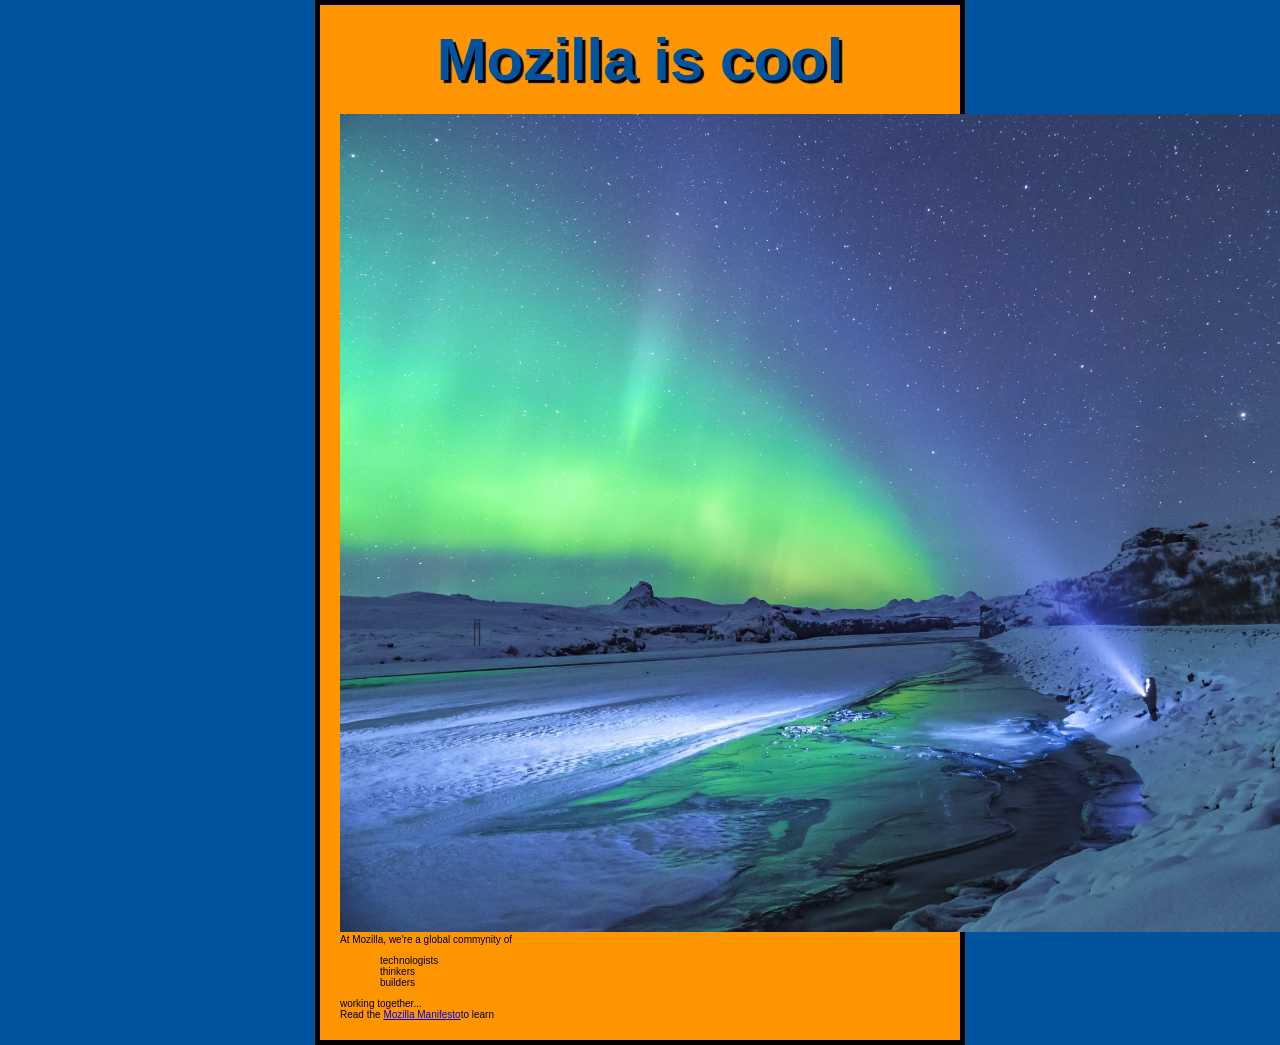
==== test-site/index.html @ 68a621f6 "first html" ====
<!DOCTYPE html>
<html>
	<head>
		<meta charset="uft-8" />
		<title>My test page</title>
		<link href="styles/style.css" rel="stylesheet" />
		<link href="https://fonts.font.im/css?family=Open+Sans" rel="stylesheet" type="text/css" />
	</head>
	<body>
		<h1>Mozilla is cool</h1>
		<img src="images/aurora.jpg" alt="My tset image" />

		<p>At Mozilla, we're a global commynity of</p>

		<ul>
			<li>technologists</li>
			<li>thinkers</li>
			<li>builders</li>
		</ul>

		<p>working together...</p>

		<p>
			Read the <a href="https://www.mozilla.org/zh-CN/about/manifesto/">Mozilla Manifesto</a>to
			learn
		</p>
	</body>
</html>
---- test-site/styles/style.css ----
html {
	font-size: 10px;
	font-family: "Noto Sans SC", sans-serif;
	background-color: #00539f;
}

body {
	width: 600px;
	margin: 0 auto;
	background-color: #ff9500;
	padding: 0 20px 20px 20px;
	border: 5px solid black;
}

h1 {
	font-size: 60px;
	text-align: center;
	margin: 0;
	padding: 20px 0;
	color: #00539f;
	text-shadow: 3px 3px 1px black;
}

p,
li {
	display: block;
	margin: 0 auto;
}
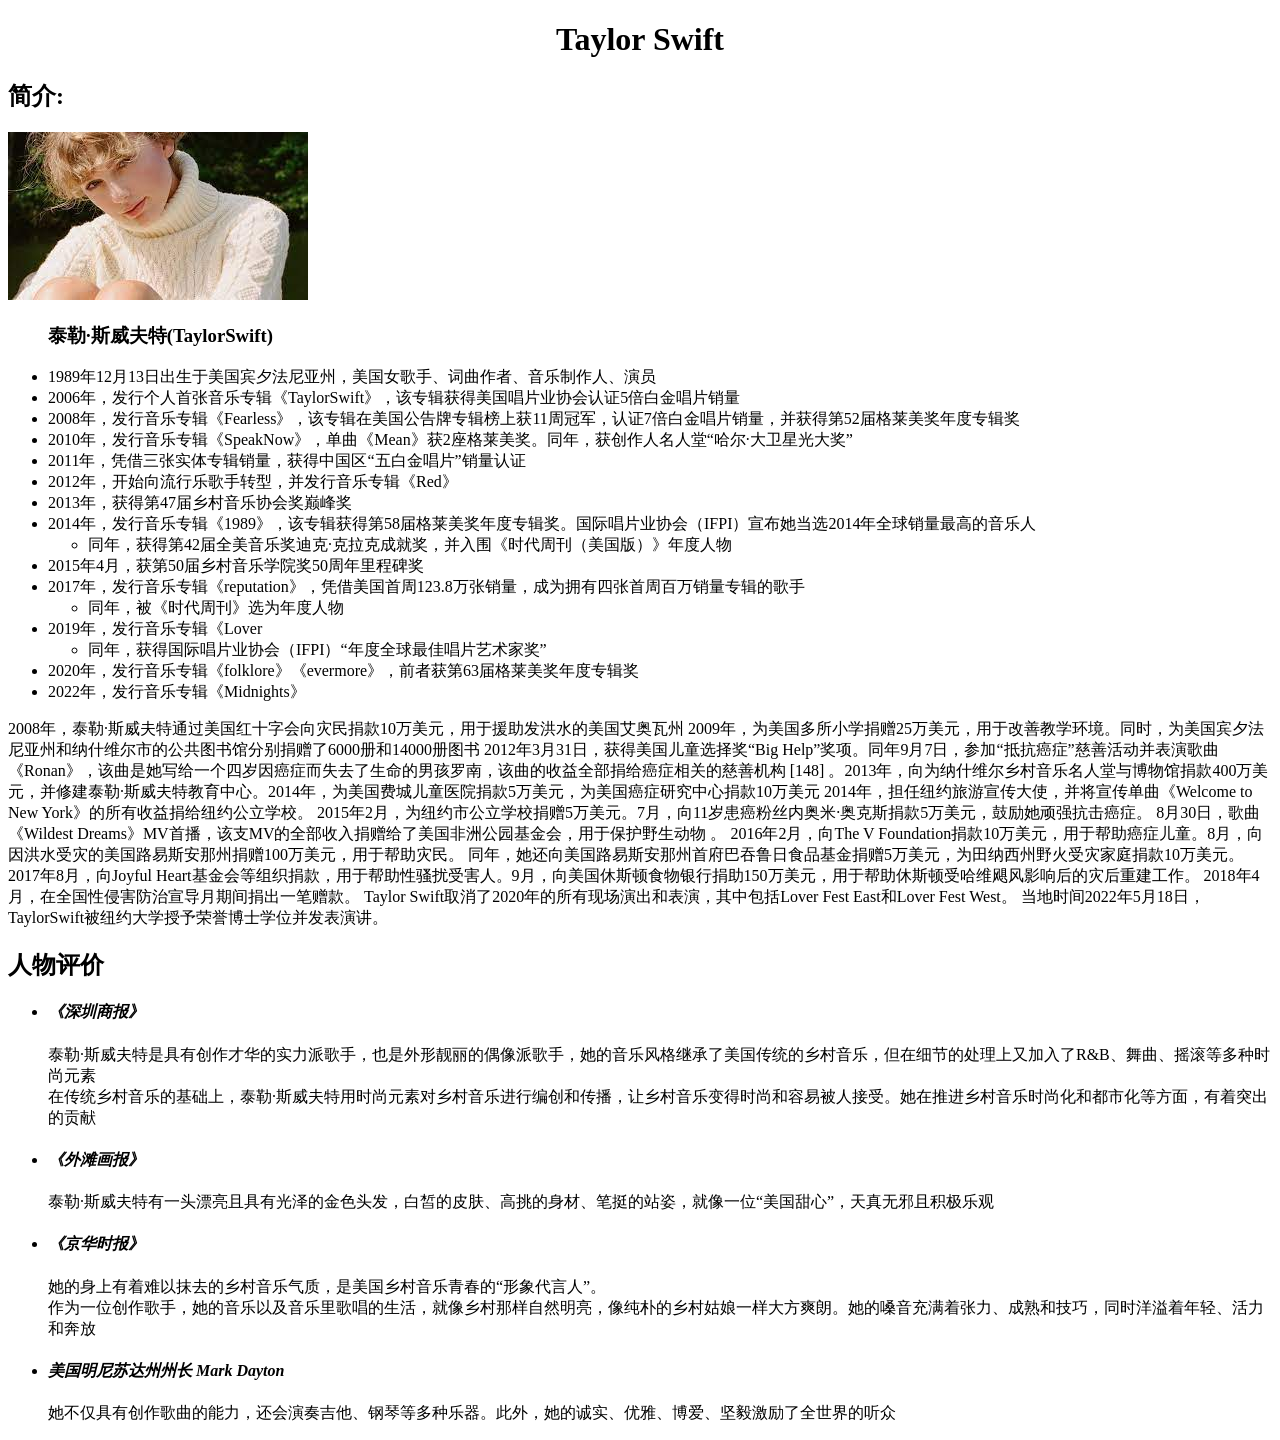
==== commit 925dcf7f: "talyor swift" ====
--- a/test-site/index.html
+++ b/test-site/index.html
@@ -1,28 +1,109 @@
 <!DOCTYPE html>
-<html>
-	<head>
-		<meta charset="uft-8" />
-		<title>My test page</title>
-		<link href="styles/style.css" rel="stylesheet" />
-		<link href="https://fonts.font.im/css?family=Open+Sans" rel="stylesheet" type="text/css" />
-	</head>
-	<body>
-		<h1>Mozilla is cool</h1>
-		<img src="images/aurora.jpg" alt="My tset image" />
+<html lang="en">
+  <head>
+    <meta charset="UTF-8" />
+    <meta http-equiv="X-UA-Compatible" content="IE=edge" />
+    <meta name="viewport" content="width=device-width, initial-scale=1.0" />
+    <title>Taylor Swift</title>
+  </head>
 
-		<p>At Mozilla, we're a global commynity of</p>
+  <body>
+    <h1 style="display: block; text-align: center">
+      <b>Taylor Swift</b>
+    </h1>
+    
+    <div id="First">
+    <h2><b>简介:</b></h2>
+        <img src="./images/index.jpg" alt="霉霉">
+        <p>
+        <ul>
+                <h3>泰勒·斯威夫特(TaylorSwift)</h3>
+            <li>1989年12月13日出生于美国宾夕法尼亚州，美国女歌手、词曲作者、音乐制作人、演员</li>
+            <li>2006年，发行个人首张音乐专辑《TaylorSwift》，该专辑获得美国唱片业协会认证5倍白金唱片销量</li>
+            <li>2008年，发行音乐专辑《Fearless》，该专辑在美国公告牌专辑榜上获11周冠军，认证7倍白金唱片销量，并获得第52届格莱美奖年度专辑奖</li>
+            <li>2010年，发行音乐专辑《SpeakNow》，单曲《Mean》获2座格莱美奖。同年，获创作人名人堂“哈尔·大卫星光大奖”</li>
+            <li>2011年，凭借三张实体专辑销量，获得中国区“五白金唱片”销量认证</li> 
+            <li>2012年，开始向流行乐歌手转型，并发行音乐专辑《Red》</li>
+            <li>2013年，获得第47届乡村音乐协会奖巅峰奖</li>
+            <li>2014年，发行音乐专辑《1989》，该专辑获得第58届格莱美奖年度专辑奖。国际唱片业协会（IFPI）宣布她当选2014年全球销量最高的音乐人</li>
+                <ul>
+                    <li>同年，获得第42届全美音乐奖迪克·克拉克成就奖，并入围《时代周刊（美国版）》年度人物</li>
+                </ul>
+            <li>2015年4月，获第50届乡村音乐学院奖50周年里程碑奖</li>
+            <li> 2017年，发行音乐专辑《reputation》，凭借美国首周123.8万张销量，成为拥有四张首周百万销量专辑的歌手</li>
+                <ul>
+                    <li>同年，被《时代周刊》选为年度人物</li>
+                </ul>
+            <li>2019年，发行音乐专辑《Lover</li> 
+                <ul>
+                    <li>同年，获得国际唱片业协会（IFPI）“年度全球最佳唱片艺术家奖”</li>
+                </ul>
+            <li>2020年，发行音乐专辑《folklore》《evermore》，前者获第63届格莱美奖年度专辑奖</li>
+            <li>2022年，发行音乐专辑《Midnights》</li>
+        </ul>
+        </p>
+    </div>
 
-		<ul>
-			<li>technologists</li>
-			<li>thinkers</li>
-			<li>builders</li>
-		</ul>
+    <div class="Second">
 
-		<p>working together...</p>
 
-		<p>
-			Read the <a href="https://www.mozilla.org/zh-CN/about/manifesto/">Mozilla Manifesto</a>to
-			learn
-		</p>
-	</body>
+
+    </div>
+
+    <div class="Thrid">
+        <ul></ul>
+        2008年，泰勒·斯威夫特通过美国红十字会向灾民捐款10万美元，用于援助发洪水的美国艾奥瓦州 
+        2009年，为美国多所小学捐赠25万美元，用于改善教学环境。同时，为美国宾夕法尼亚州和纳什维尔市的公共图书馆分别捐赠了6000册和14000册图书
+        2012年3月31日，获得美国儿童选择奖“Big Help”奖项。同年9月7日，参加“抵抗癌症”慈善活动并表演歌曲《Ronan》，该曲是她写给一个四岁因癌症而失去了生命的男孩罗南，该曲的收益全部捐给癌症相关的慈善机构 [148]  。2013年，向为纳什维尔乡村音乐名人堂与博物馆捐款400万美元，并修建泰勒·斯威夫特教育中心。2014年，为美国费城儿童医院捐款5万美元，为美国癌症研究中心捐款10万美元
+        2014年，担任纽约旅游宣传大使，并将宣传单曲《Welcome to New York》的所有收益捐给纽约公立学校。
+        2015年2月，为纽约市公立学校捐赠5万美元。7月，向11岁患癌粉丝内奥米·奥克斯捐款5万美元，鼓励她顽强抗击癌症。
+            8月30日，歌曲《Wildest Dreams》MV首播，该支MV的全部收入捐赠给了美国非洲公园基金会，用于保护野生动物 。
+        2016年2月，向The V Foundation捐款10万美元，用于帮助癌症儿童。8月，向因洪水受灾的美国路易斯安那州捐赠100万美元，用于帮助灾民。
+            同年，她还向美国路易斯安那州首府巴吞鲁日食品基金捐赠5万美元，为田纳西州野火受灾家庭捐款10万美元。
+        2017年8月，向Joyful Heart基金会等组织捐款，用于帮助性骚扰受害人。9月，向美国休斯顿食物银行捐助150万美元，用于帮助休斯顿受哈维飓风影响后的灾后重建工作。
+        2018年4月，在全国性侵害防治宣导月期间捐出一笔赠款。
+        
+        Taylor Swift取消了2020年的所有现场演出和表演，其中包括Lover Fest East和Lover Fest West。
+        当地时间2022年5月18日，TaylorSwift被纽约大学授予荣誉博士学位并发表演讲。
+    </div>
+
+
+
+    <div class="Final">
+        <h2><b>人物评价</b></h2>   
+        <ul>
+        <li>
+            <p>
+            <h4><em>《深圳商报》</em></h4>
+            泰勒·斯威夫特是具有创作才华的实力派歌手，也是外形靓丽的偶像派歌手，她的音乐风格继承了美国传统的乡村音乐，但在细节的处理上又加入了R&B、舞曲、摇滚等多种时尚元素<br>
+            在传统乡村音乐的基础上，泰勒·斯威夫特用时尚元素对乡村音乐进行编创和传播，让乡村音乐变得时尚和容易被人接受。她在推进乡村音乐时尚化和都市化等方面，有着突出的贡献
+            </p>
+        </li>
+        <li>
+            <p>
+            <h4><em>《外滩画报》</em></h4>
+            泰勒·斯威夫特有一头漂亮且具有光泽的金色头发，白皙的皮肤、高挑的身材、笔挺的站姿，就像一位“美国甜心”，天真无邪且积极乐观
+            </p>        
+        </li>
+        <li>
+            <p>
+            <h4><em>《京华时报》</em></h4>
+            她的身上有着难以抹去的乡村音乐气质，是美国乡村音乐青春的“形象代言人”。<br>
+            作为一位创作歌手，她的音乐以及音乐里歌唱的生活，就像乡村那样自然明亮，像纯朴的乡村姑娘一样大方爽朗。她的嗓音充满着张力、成熟和技巧，同时洋溢着年轻、活力和奔放
+            </p>
+        </li>
+        <li>
+            <p>   
+            <h4><em>美国明尼苏达州州长 Mark Dayton </em></h4>    
+            她不仅具有创作歌曲的能力，还会演奏吉他、钢琴等多种乐器。此外，她的诚实、优雅、博爱、坚毅激励了全世界的听众
+            </p>
+        </li> 
+        </ul>
+    </div>
+
+
+
+
+
+  </body>
 </html>
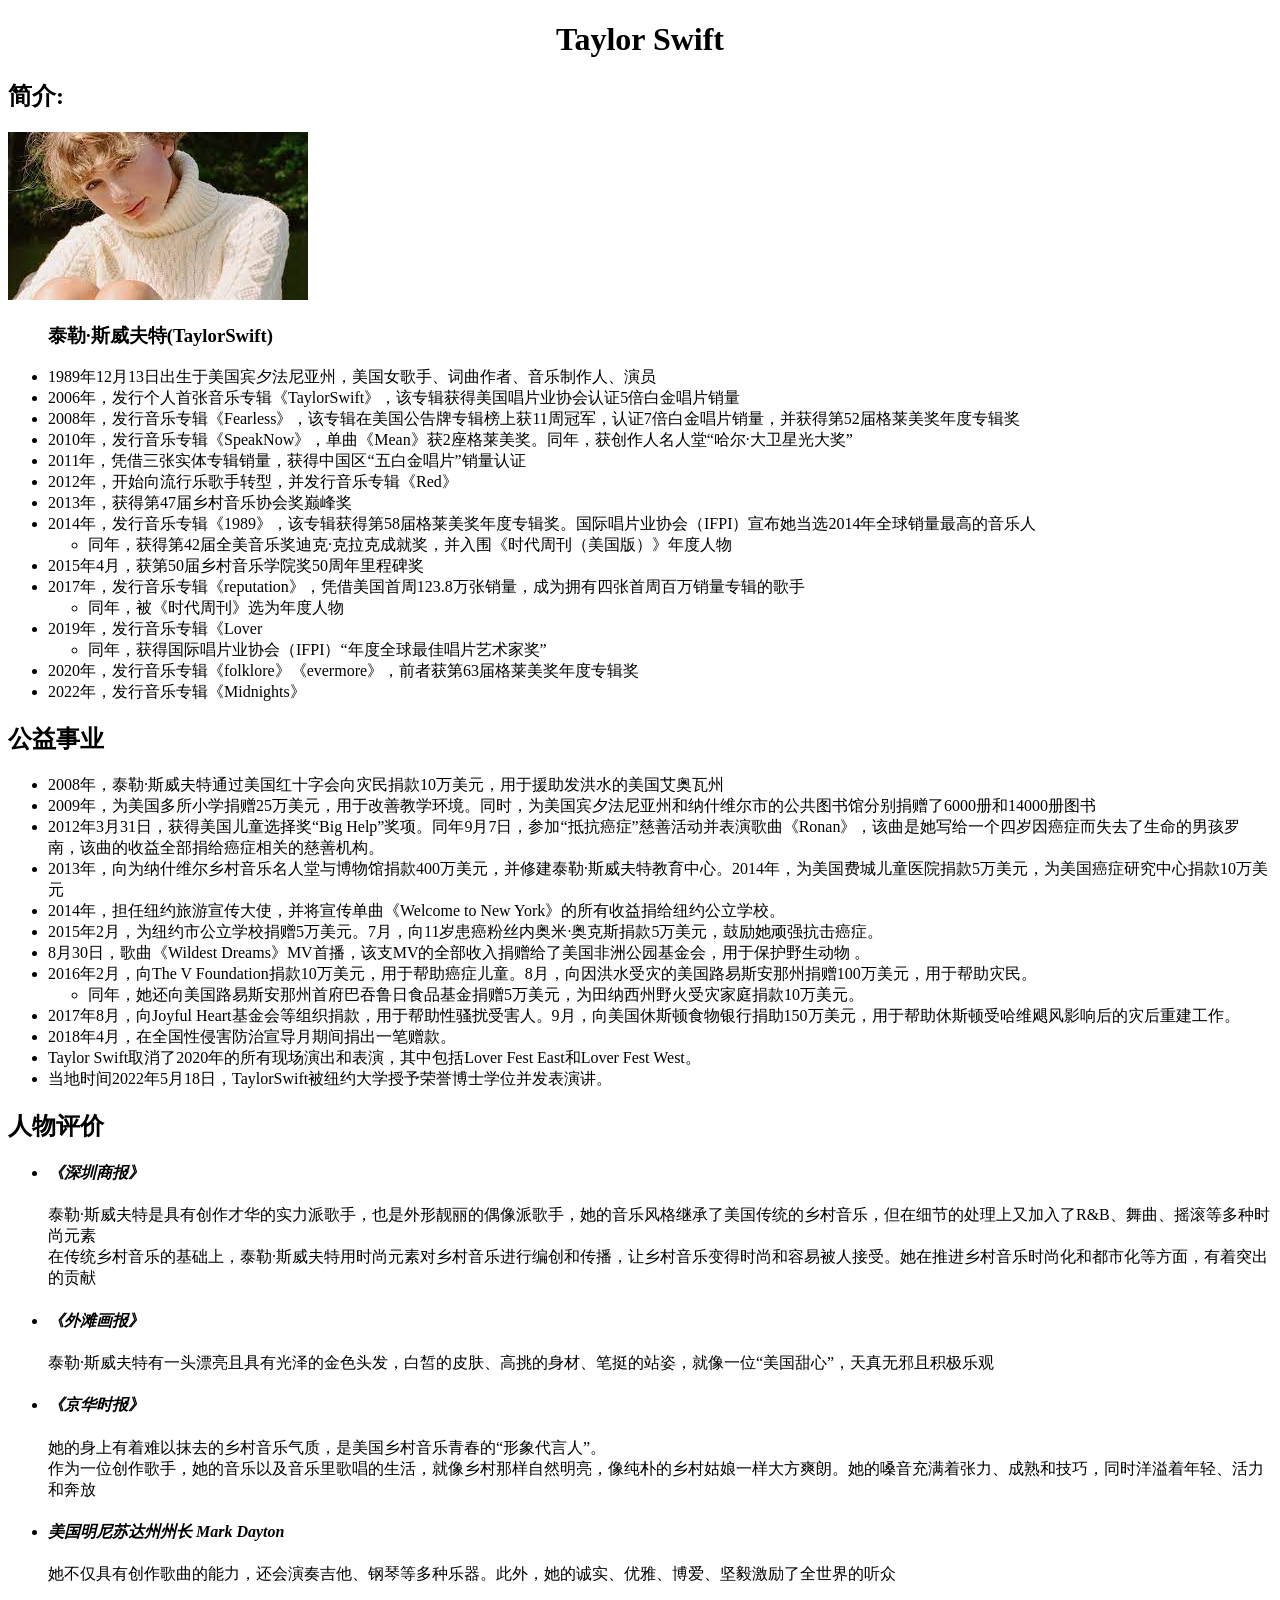
==== commit 4142d59e: "add GongYi" ====
--- a/test-site/index.html
+++ b/test-site/index.html
@@ -1,109 +1,113 @@
 <!DOCTYPE html>
 <html lang="en">
-  <head>
-    <meta charset="UTF-8" />
-    <meta http-equiv="X-UA-Compatible" content="IE=edge" />
-    <meta name="viewport" content="width=device-width, initial-scale=1.0" />
-    <title>Taylor Swift</title>
-  </head>
+    <head>
+        <meta charset="UTF-8" />
+        <meta http-equiv="X-UA-Compatible" content="IE=edge" />
+        <meta name="viewport" content="width=device-width, initial-scale=1.0" />
+        <title>Taylor Swift</title>
+    </head>
 
-  <body>
-    <h1 style="display: block; text-align: center">
-      <b>Taylor Swift</b>
-    </h1>
-    
-    <div id="First">
-    <h2><b>简介:</b></h2>
-        <img src="./images/index.jpg" alt="霉霉">
-        <p>
-        <ul>
+    <body>
+        <h1 style="display: block; text-align: center">
+            <b>Taylor Swift</b>
+        </h1>
+
+        <div id="First">
+            <h2><b>简介:</b></h2>
+            <img src="./images/index.jpg" alt="霉霉">
+            <p>
+            <ul>
                 <h3>泰勒·斯威夫特(TaylorSwift)</h3>
-            <li>1989年12月13日出生于美国宾夕法尼亚州，美国女歌手、词曲作者、音乐制作人、演员</li>
-            <li>2006年，发行个人首张音乐专辑《TaylorSwift》，该专辑获得美国唱片业协会认证5倍白金唱片销量</li>
-            <li>2008年，发行音乐专辑《Fearless》，该专辑在美国公告牌专辑榜上获11周冠军，认证7倍白金唱片销量，并获得第52届格莱美奖年度专辑奖</li>
-            <li>2010年，发行音乐专辑《SpeakNow》，单曲《Mean》获2座格莱美奖。同年，获创作人名人堂“哈尔·大卫星光大奖”</li>
-            <li>2011年，凭借三张实体专辑销量，获得中国区“五白金唱片”销量认证</li> 
-            <li>2012年，开始向流行乐歌手转型，并发行音乐专辑《Red》</li>
-            <li>2013年，获得第47届乡村音乐协会奖巅峰奖</li>
-            <li>2014年，发行音乐专辑《1989》，该专辑获得第58届格莱美奖年度专辑奖。国际唱片业协会（IFPI）宣布她当选2014年全球销量最高的音乐人</li>
+                <li>1989年12月13日出生于美国宾夕法尼亚州，美国女歌手、词曲作者、音乐制作人、演员</li>
+                <li>2006年，发行个人首张音乐专辑《TaylorSwift》，该专辑获得美国唱片业协会认证5倍白金唱片销量</li>
+                <li>2008年，发行音乐专辑《Fearless》，该专辑在美国公告牌专辑榜上获11周冠军，认证7倍白金唱片销量，并获得第52届格莱美奖年度专辑奖</li>
+                <li>2010年，发行音乐专辑《SpeakNow》，单曲《Mean》获2座格莱美奖。同年，获创作人名人堂“哈尔·大卫星光大奖”</li>
+                <li>2011年，凭借三张实体专辑销量，获得中国区“五白金唱片”销量认证</li>
+                <li>2012年，开始向流行乐歌手转型，并发行音乐专辑《Red》</li>
+                <li>2013年，获得第47届乡村音乐协会奖巅峰奖</li>
+                <li>2014年，发行音乐专辑《1989》，该专辑获得第58届格莱美奖年度专辑奖。国际唱片业协会（IFPI）宣布她当选2014年全球销量最高的音乐人</li>
                 <ul>
                     <li>同年，获得第42届全美音乐奖迪克·克拉克成就奖，并入围《时代周刊（美国版）》年度人物</li>
                 </ul>
-            <li>2015年4月，获第50届乡村音乐学院奖50周年里程碑奖</li>
-            <li> 2017年，发行音乐专辑《reputation》，凭借美国首周123.8万张销量，成为拥有四张首周百万销量专辑的歌手</li>
+                <li>2015年4月，获第50届乡村音乐学院奖50周年里程碑奖</li>
+                <li> 2017年，发行音乐专辑《reputation》，凭借美国首周123.8万张销量，成为拥有四张首周百万销量专辑的歌手</li>
                 <ul>
                     <li>同年，被《时代周刊》选为年度人物</li>
                 </ul>
-            <li>2019年，发行音乐专辑《Lover</li> 
+                <li>2019年，发行音乐专辑《Lover</li>
                 <ul>
                     <li>同年，获得国际唱片业协会（IFPI）“年度全球最佳唱片艺术家奖”</li>
                 </ul>
-            <li>2020年，发行音乐专辑《folklore》《evermore》，前者获第63届格莱美奖年度专辑奖</li>
-            <li>2022年，发行音乐专辑《Midnights》</li>
-        </ul>
-        </p>
-    </div>
+                <li>2020年，发行音乐专辑《folklore》《evermore》，前者获第63届格莱美奖年度专辑奖</li>
+                <li>2022年，发行音乐专辑《Midnights》</li>
+            </ul>
+            </p>
+        </div>
 
-    <div class="Second">
+        <div class="Second">
 
 
 
-    </div>
+        </div>
 
-    <div class="Thrid">
-        <ul></ul>
-        2008年，泰勒·斯威夫特通过美国红十字会向灾民捐款10万美元，用于援助发洪水的美国艾奥瓦州 
-        2009年，为美国多所小学捐赠25万美元，用于改善教学环境。同时，为美国宾夕法尼亚州和纳什维尔市的公共图书馆分别捐赠了6000册和14000册图书
-        2012年3月31日，获得美国儿童选择奖“Big Help”奖项。同年9月7日，参加“抵抗癌症”慈善活动并表演歌曲《Ronan》，该曲是她写给一个四岁因癌症而失去了生命的男孩罗南，该曲的收益全部捐给癌症相关的慈善机构 [148]  。2013年，向为纳什维尔乡村音乐名人堂与博物馆捐款400万美元，并修建泰勒·斯威夫特教育中心。2014年，为美国费城儿童医院捐款5万美元，为美国癌症研究中心捐款10万美元
-        2014年，担任纽约旅游宣传大使，并将宣传单曲《Welcome to New York》的所有收益捐给纽约公立学校。
-        2015年2月，为纽约市公立学校捐赠5万美元。7月，向11岁患癌粉丝内奥米·奥克斯捐款5万美元，鼓励她顽强抗击癌症。
-            8月30日，歌曲《Wildest Dreams》MV首播，该支MV的全部收入捐赠给了美国非洲公园基金会，用于保护野生动物 。
-        2016年2月，向The V Foundation捐款10万美元，用于帮助癌症儿童。8月，向因洪水受灾的美国路易斯安那州捐赠100万美元，用于帮助灾民。
-            同年，她还向美国路易斯安那州首府巴吞鲁日食品基金捐赠5万美元，为田纳西州野火受灾家庭捐款10万美元。
-        2017年8月，向Joyful Heart基金会等组织捐款，用于帮助性骚扰受害人。9月，向美国休斯顿食物银行捐助150万美元，用于帮助休斯顿受哈维飓风影响后的灾后重建工作。
-        2018年4月，在全国性侵害防治宣导月期间捐出一笔赠款。
-        
-        Taylor Swift取消了2020年的所有现场演出和表演，其中包括Lover Fest East和Lover Fest West。
-        当地时间2022年5月18日，TaylorSwift被纽约大学授予荣誉博士学位并发表演讲。
-    </div>
+        <div class="Thrid">
+            <h2><b>公益事业</b></h2>
+            <ul>
+                <li>2008年，泰勒·斯威夫特通过美国红十字会向灾民捐款10万美元，用于援助发洪水的美国艾奥瓦州</li>
+                <li>2009年，为美国多所小学捐赠25万美元，用于改善教学环境。同时，为美国宾夕法尼亚州和纳什维尔市的公共图书馆分别捐赠了6000册和14000册图书</li>
+                <li>2012年3月31日，获得美国儿童选择奖“Big Help”奖项。同年9月7日，参加“抵抗癌症”慈善活动并表演歌曲《Ronan》，该曲是她写给一个四岁因癌症而失去了生命的男孩罗南，该曲的收益全部捐给癌症相关的慈善机构。</li>
+                <li> 2013年，向为纳什维尔乡村音乐名人堂与博物馆捐款400万美元，并修建泰勒·斯威夫特教育中心。2014年，为美国费城儿童医院捐款5万美元，为美国癌症研究中心捐款10万美元</li>
+                <li>2014年，担任纽约旅游宣传大使，并将宣传单曲《Welcome to New York》的所有收益捐给纽约公立学校。</li>
+                <li>2015年2月，为纽约市公立学校捐赠5万美元。7月，向11岁患癌粉丝内奥米·奥克斯捐款5万美元，鼓励她顽强抗击癌症。</li>
+                <li>8月30日，歌曲《Wildest Dreams》MV首播，该支MV的全部收入捐赠给了美国非洲公园基金会，用于保护野生动物 。</li>
+                <li>2016年2月，向The V Foundation捐款10万美元，用于帮助癌症儿童。8月，向因洪水受灾的美国路易斯安那州捐赠100万美元，用于帮助灾民。</li>
+                <ul><li>同年，她还向美国路易斯安那州首府巴吞鲁日食品基金捐赠5万美元，为田纳西州野火受灾家庭捐款10万美元。</li></ul>
+
+                <li>2017年8月，向Joyful Heart基金会等组织捐款，用于帮助性骚扰受害人。9月，向美国休斯顿食物银行捐助150万美元，用于帮助休斯顿受哈维飓风影响后的灾后重建工作。</li>
+                <li>2018年4月，在全国性侵害防治宣导月期间捐出一笔赠款。</li>
+
+                <li>Taylor Swift取消了2020年的所有现场演出和表演，其中包括Lover Fest East和Lover Fest West。</li>
+                <li>当地时间2022年5月18日，TaylorSwift被纽约大学授予荣誉博士学位并发表演讲。</li>
+            </ul>
+        </div>
 
 
 
-    <div class="Final">
-        <h2><b>人物评价</b></h2>   
-        <ul>
-        <li>
-            <p>
-            <h4><em>《深圳商报》</em></h4>
-            泰勒·斯威夫特是具有创作才华的实力派歌手，也是外形靓丽的偶像派歌手，她的音乐风格继承了美国传统的乡村音乐，但在细节的处理上又加入了R&B、舞曲、摇滚等多种时尚元素<br>
-            在传统乡村音乐的基础上，泰勒·斯威夫特用时尚元素对乡村音乐进行编创和传播，让乡村音乐变得时尚和容易被人接受。她在推进乡村音乐时尚化和都市化等方面，有着突出的贡献
-            </p>
-        </li>
-        <li>
-            <p>
-            <h4><em>《外滩画报》</em></h4>
-            泰勒·斯威夫特有一头漂亮且具有光泽的金色头发，白皙的皮肤、高挑的身材、笔挺的站姿，就像一位“美国甜心”，天真无邪且积极乐观
-            </p>        
-        </li>
-        <li>
-            <p>
-            <h4><em>《京华时报》</em></h4>
-            她的身上有着难以抹去的乡村音乐气质，是美国乡村音乐青春的“形象代言人”。<br>
-            作为一位创作歌手，她的音乐以及音乐里歌唱的生活，就像乡村那样自然明亮，像纯朴的乡村姑娘一样大方爽朗。她的嗓音充满着张力、成熟和技巧，同时洋溢着年轻、活力和奔放
-            </p>
-        </li>
-        <li>
-            <p>   
-            <h4><em>美国明尼苏达州州长 Mark Dayton </em></h4>    
-            她不仅具有创作歌曲的能力，还会演奏吉他、钢琴等多种乐器。此外，她的诚实、优雅、博爱、坚毅激励了全世界的听众
-            </p>
-        </li> 
-        </ul>
-    </div>
+        <div class="Final">
+            <h2><b>人物评价</b></h2>
+            <ul>
+                <li>
+                    <p>
+                    <h4><em>《深圳商报》</em></h4>
+                    泰勒·斯威夫特是具有创作才华的实力派歌手，也是外形靓丽的偶像派歌手，她的音乐风格继承了美国传统的乡村音乐，但在细节的处理上又加入了R&B、舞曲、摇滚等多种时尚元素<br>
+                    在传统乡村音乐的基础上，泰勒·斯威夫特用时尚元素对乡村音乐进行编创和传播，让乡村音乐变得时尚和容易被人接受。她在推进乡村音乐时尚化和都市化等方面，有着突出的贡献
+                    </p>
+                </li>
+                <li>
+                    <p>
+                    <h4><em>《外滩画报》</em></h4>
+                    泰勒·斯威夫特有一头漂亮且具有光泽的金色头发，白皙的皮肤、高挑的身材、笔挺的站姿，就像一位“美国甜心”，天真无邪且积极乐观
+                    </p>
+                </li>
+                <li>
+                    <p>
+                    <h4><em>《京华时报》</em></h4>
+                    她的身上有着难以抹去的乡村音乐气质，是美国乡村音乐青春的“形象代言人”。<br>
+                    作为一位创作歌手，她的音乐以及音乐里歌唱的生活，就像乡村那样自然明亮，像纯朴的乡村姑娘一样大方爽朗。她的嗓音充满着张力、成熟和技巧，同时洋溢着年轻、活力和奔放
+                    </p>
+                </li>
+                <li>
+                    <p>
+                    <h4><em>美国明尼苏达州州长 Mark Dayton </em></h4>
+                    她不仅具有创作歌曲的能力，还会演奏吉他、钢琴等多种乐器。此外，她的诚实、优雅、博爱、坚毅激励了全世界的听众
+                    </p>
+                </li>
+            </ul>
+        </div>
 
 
 
 
 
-  </body>
+    </body>
 </html>
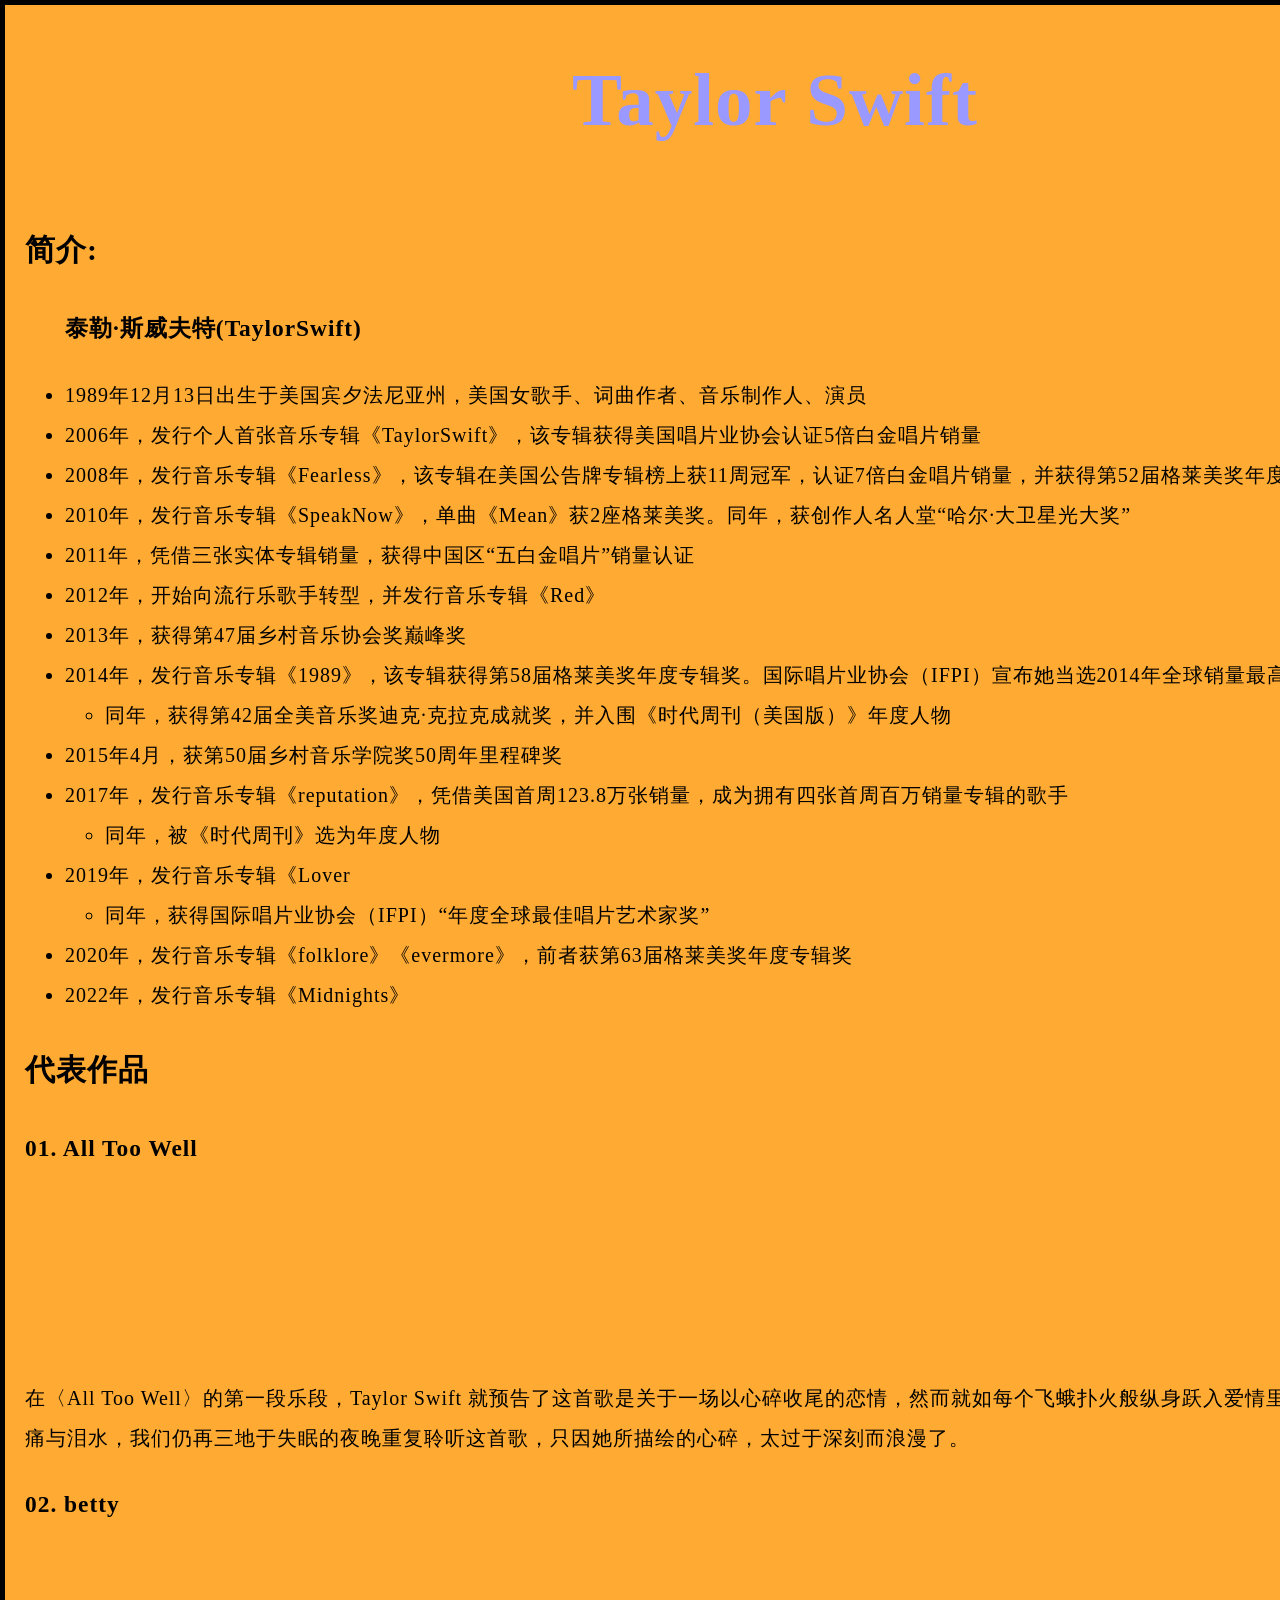
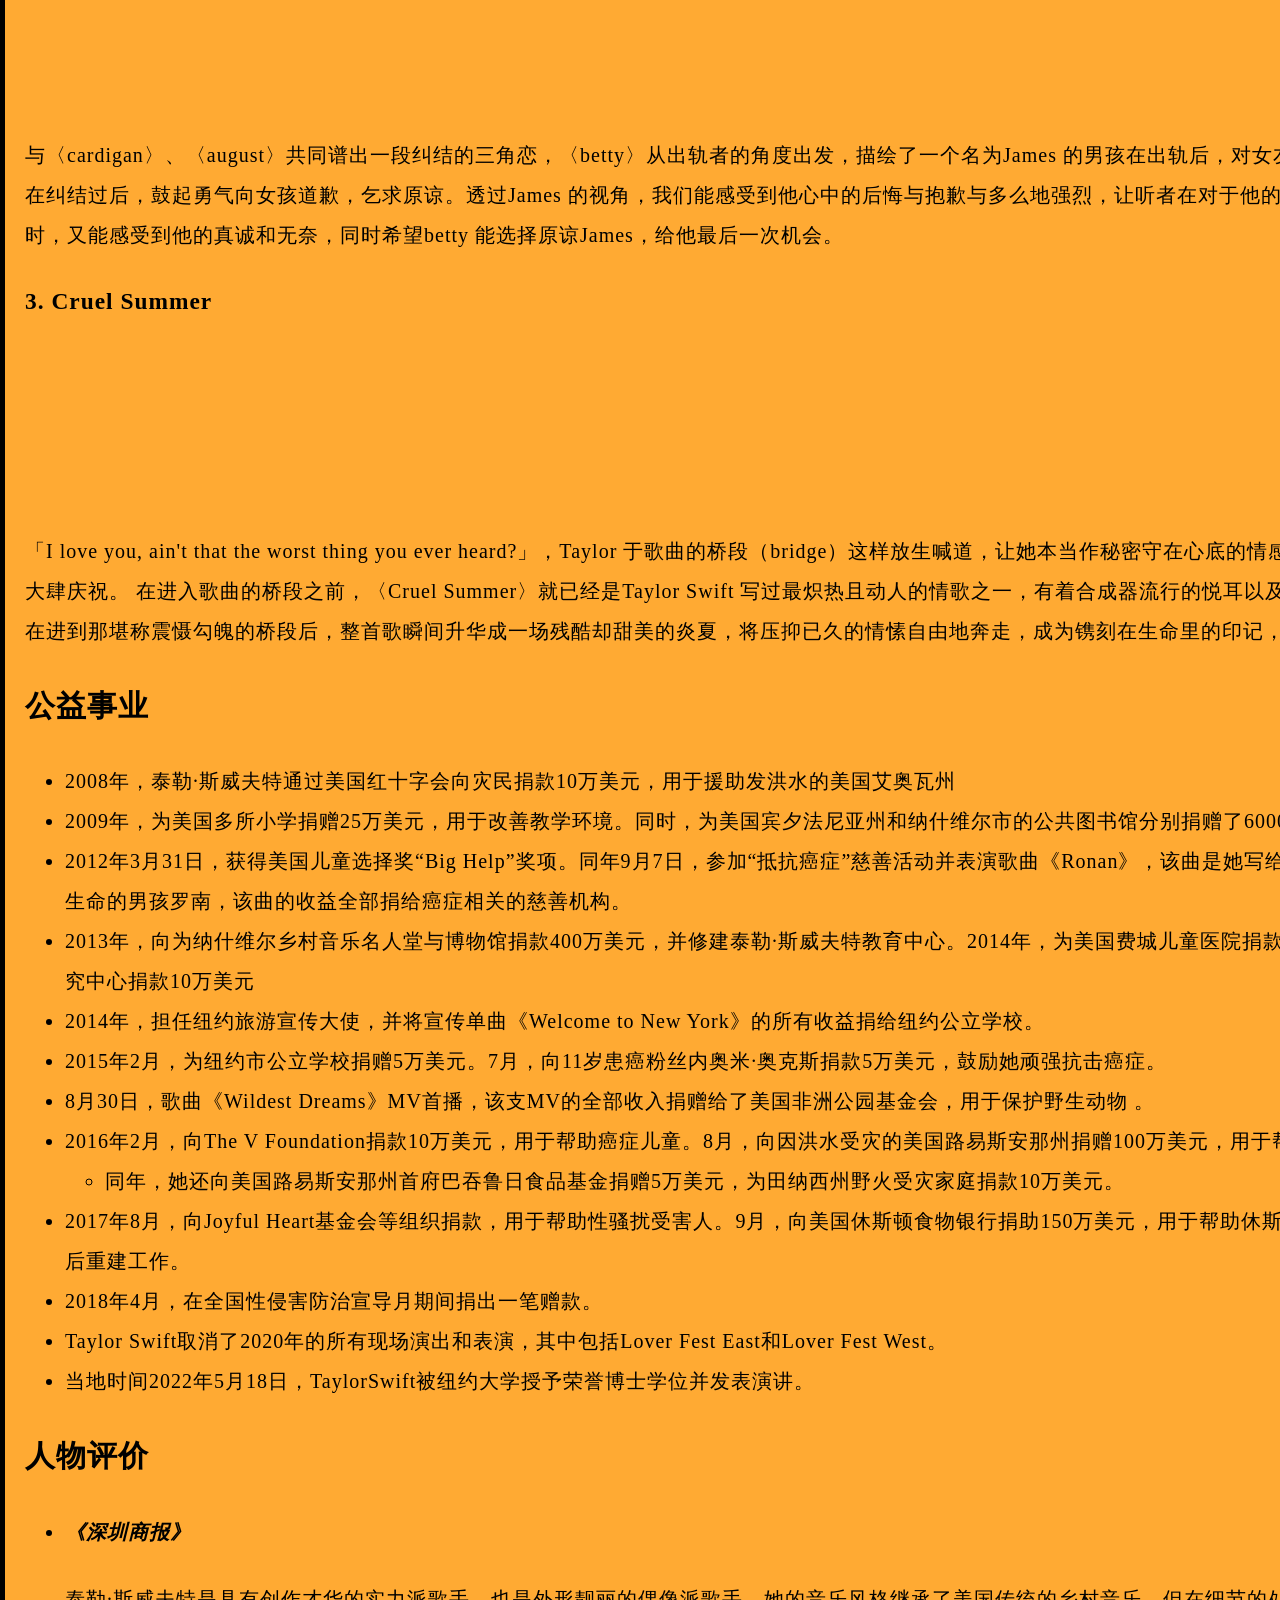
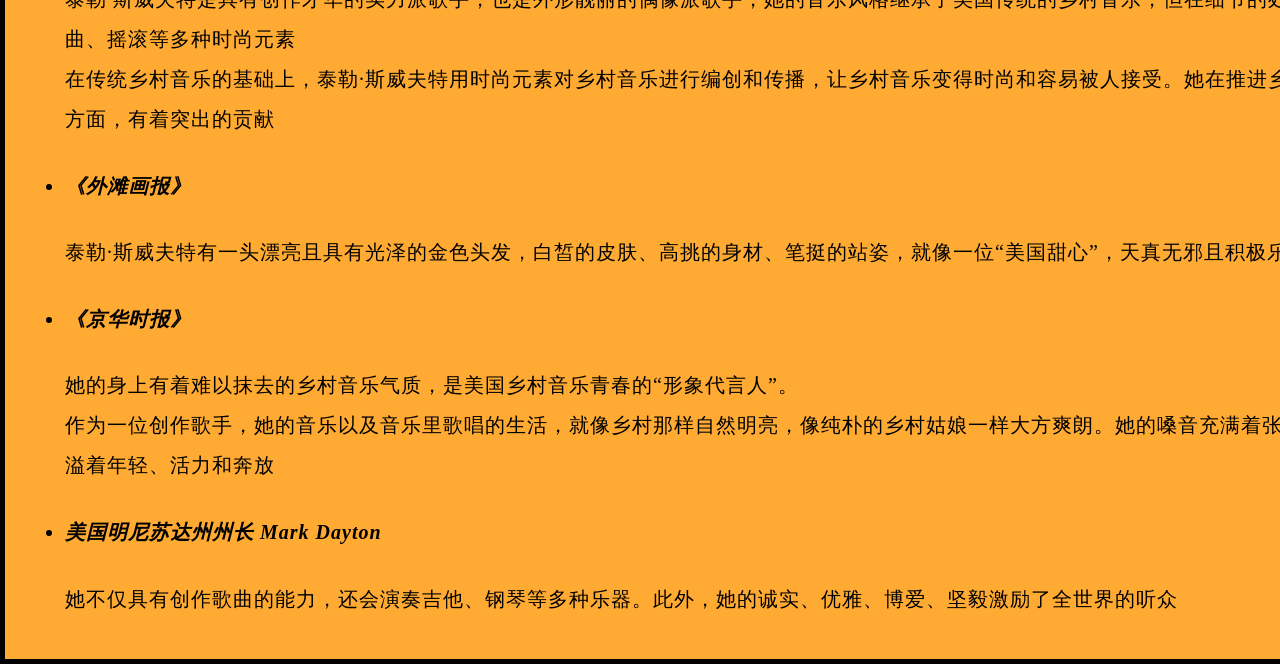
==== commit e63c2d79: "add style.css" ====
--- a/test-site/index.html
+++ b/test-site/index.html
@@ -1,20 +1,23 @@
 <!DOCTYPE html>
-<html lang="en">
+<html lang="zh-CN">
+
     <head>
         <meta charset="UTF-8" />
         <meta http-equiv="X-UA-Compatible" content="IE=edge" />
         <meta name="viewport" content="width=device-width, initial-scale=1.0" />
+
+        <link href="styles/style.css" rel="stylesheet">
         <title>Taylor Swift</title>
     </head>
 
     <body>
-        <h1 style="display: block; text-align: center">
+        <h1>
             <b>Taylor Swift</b>
         </h1>
 
         <div id="First">
             <h2><b>简介:</b></h2>
-            <img src="./images/index.jpg" alt="霉霉">
+            <!-- <img src="./images/index.jpg" alt="霉霉"> -->
             <p>
             <ul>
                 <h3>泰勒·斯威夫特(TaylorSwift)</h3>
@@ -45,69 +48,88 @@
         </div>
 
         <div class="Second">
+            <h2><b>代表作品</b></h2>
 
+            <div class="one">
+                <h3> 01. All Too Well</h3>
+                <embed class="video" src="https://www.bilibili.com/video/BV1Kz4y1f7BE/?spm_id_from=333.337.search-card.all.click&vd_source=aa592c6451098d5670aa8bacbc68f389" allowfullscreen="true">
+                    <p>
+                    在〈All Too Well〉的第一段乐段，Taylor Swift 就预告了这首歌是关于一场以心碎收尾的恋情，然而就如每个飞蛾扑火般纵身跃入爱情里的人们，即使明知会带心痛与泪水，我们仍再三地于失眠的夜晚重复聆听这首歌，只因她所描绘的心碎，太过于深刻而浪漫了。
+                    </p>
+            </div>
 
+            <div class="two">
+                <h3>02. betty</h3>
+                <embed class="video" src="https://www.bilibili.com/video/BV18D4y1o7tn/?spm_id_from=333.337.search-card.all.click&vd_source=aa592c6451098d5670aa8bacbc68f389" allowfullscreen="true">
+                    <p>
+                    与〈cardigan〉、〈august〉共同谱出一段纠结的三角恋，〈betty〉从出轨者的角度出发，描绘了一个名为James 的男孩在出轨后，对女友betty 的忏悔，并看着他在纠结过后，鼓起勇气向女孩道歉，乞求原谅。透过James 的视角，我们能感受到他心中的后悔与抱歉与多么地强烈，让听者在对于他的出轨行径感到气愤的同时，又能感受到他的真诚和无奈，同时希望betty 能选择原谅James，给他最后一次机会。
+                    </p>
+            </div>
 
-        </div>
+            <div class="three">
+                <h3>3. Cruel Summer</h3>
+                <embed class="video" src="https://www.bilibili.com/video/BV1M4411B7vs/?spm_id_from=333.337.search-card.all.click&vd_source=aa592c6451098d5670aa8bacbc68f389" allowfullscreen="true">
+                    <p>
+                    「I love you, ain't that the worst thing you ever heard?」，Taylor 于歌曲的桥段（bridge）这样放生喊道，让她本当作秘密守在心底的情感宣泄而出，无须隐藏只需大肆庆祝。 在进入歌曲的桥段之前，〈Cruel Summer〉就已经是Taylor Swift 写过最炽热且动人的情歌之一，有着合成器流行的悦耳以及甜而不腻的词句；然而，在进到那堪称震慑勾魄的桥段后，整首歌瞬间升华成一场残酷却甜美的炎夏，将压抑已久的情愫自由地奔走，成为镌刻在生命里的印记，让人永生难忘。
+                    </p>
+            </div>
 
-        <div class="Thrid">
-            <h2><b>公益事业</b></h2>
-            <ul>
-                <li>2008年，泰勒·斯威夫特通过美国红十字会向灾民捐款10万美元，用于援助发洪水的美国艾奥瓦州</li>
-                <li>2009年，为美国多所小学捐赠25万美元，用于改善教学环境。同时，为美国宾夕法尼亚州和纳什维尔市的公共图书馆分别捐赠了6000册和14000册图书</li>
-                <li>2012年3月31日，获得美国儿童选择奖“Big Help”奖项。同年9月7日，参加“抵抗癌症”慈善活动并表演歌曲《Ronan》，该曲是她写给一个四岁因癌症而失去了生命的男孩罗南，该曲的收益全部捐给癌症相关的慈善机构。</li>
-                <li> 2013年，向为纳什维尔乡村音乐名人堂与博物馆捐款400万美元，并修建泰勒·斯威夫特教育中心。2014年，为美国费城儿童医院捐款5万美元，为美国癌症研究中心捐款10万美元</li>
-                <li>2014年，担任纽约旅游宣传大使，并将宣传单曲《Welcome to New York》的所有收益捐给纽约公立学校。</li>
-                <li>2015年2月，为纽约市公立学校捐赠5万美元。7月，向11岁患癌粉丝内奥米·奥克斯捐款5万美元，鼓励她顽强抗击癌症。</li>
-                <li>8月30日，歌曲《Wildest Dreams》MV首播，该支MV的全部收入捐赠给了美国非洲公园基金会，用于保护野生动物 。</li>
-                <li>2016年2月，向The V Foundation捐款10万美元，用于帮助癌症儿童。8月，向因洪水受灾的美国路易斯安那州捐赠100万美元，用于帮助灾民。</li>
-                <ul><li>同年，她还向美国路易斯安那州首府巴吞鲁日食品基金捐赠5万美元，为田纳西州野火受灾家庭捐款10万美元。</li></ul>
+            <div class="Thrid">
+                <h2><b>公益事业</b></h2>
+                <ul>
+                    <li>2008年，泰勒·斯威夫特通过美国红十字会向灾民捐款10万美元，用于援助发洪水的美国艾奥瓦州</li>
+                    <li>2009年，为美国多所小学捐赠25万美元，用于改善教学环境。同时，为美国宾夕法尼亚州和纳什维尔市的公共图书馆分别捐赠了6000册和14000册图书</li>
+                    <li>2012年3月31日，获得美国儿童选择奖“Big Help”奖项。同年9月7日，参加“抵抗癌症”慈善活动并表演歌曲《Ronan》，该曲是她写给一个四岁因癌症而失去了生命的男孩罗南，该曲的收益全部捐给癌症相关的慈善机构。</li>
+                    <li> 2013年，向为纳什维尔乡村音乐名人堂与博物馆捐款400万美元，并修建泰勒·斯威夫特教育中心。2014年，为美国费城儿童医院捐款5万美元，为美国癌症研究中心捐款10万美元</li>
+                    <li>2014年，担任纽约旅游宣传大使，并将宣传单曲《Welcome to New York》的所有收益捐给纽约公立学校。</li>
+                    <li>2015年2月，为纽约市公立学校捐赠5万美元。7月，向11岁患癌粉丝内奥米·奥克斯捐款5万美元，鼓励她顽强抗击癌症。</li>
+                    <li>8月30日，歌曲《Wildest Dreams》MV首播，该支MV的全部收入捐赠给了美国非洲公园基金会，用于保护野生动物 。</li>
+                    <li>2016年2月，向The V Foundation捐款10万美元，用于帮助癌症儿童。8月，向因洪水受灾的美国路易斯安那州捐赠100万美元，用于帮助灾民。</li>
+                    <ul>
 
-                <li>2017年8月，向Joyful Heart基金会等组织捐款，用于帮助性骚扰受害人。9月，向美国休斯顿食物银行捐助150万美元，用于帮助休斯顿受哈维飓风影响后的灾后重建工作。</li>
-                <li>2018年4月，在全国性侵害防治宣导月期间捐出一笔赠款。</li>
+                        <li>同年，她还向美国路易斯安那州首府巴吞鲁日食品基金捐赠5万美元，为田纳西州野火受灾家庭捐款10万美元。</li>
 
-                <li>Taylor Swift取消了2020年的所有现场演出和表演，其中包括Lover Fest East和Lover Fest West。</li>
-                <li>当地时间2022年5月18日，TaylorSwift被纽约大学授予荣誉博士学位并发表演讲。</li>
-            </ul>
-        </div>
+                    </ul>
 
+                    <li>2017年8月，向Joyful Heart基金会等组织捐款，用于帮助性骚扰受害人。9月，向美国休斯顿食物银行捐助150万美元，用于帮助休斯顿受哈维飓风影响后的灾后重建工作。</li>
+                    <li>2018年4月，在全国性侵害防治宣导月期间捐出一笔赠款。</li>
 
+                    <li>Taylor Swift取消了2020年的所有现场演出和表演，其中包括Lover Fest East和Lover Fest West。</li>
+                    <li>当地时间2022年5月18日，TaylorSwift被纽约大学授予荣誉博士学位并发表演讲。</li>
+                </ul>
+            </div>
 
-        <div class="Final">
-            <h2><b>人物评价</b></h2>
-            <ul>
-                <li>
-                    <p>
-                    <h4><em>《深圳商报》</em></h4>
-                    泰勒·斯威夫特是具有创作才华的实力派歌手，也是外形靓丽的偶像派歌手，她的音乐风格继承了美国传统的乡村音乐，但在细节的处理上又加入了R&B、舞曲、摇滚等多种时尚元素<br>
-                    在传统乡村音乐的基础上，泰勒·斯威夫特用时尚元素对乡村音乐进行编创和传播，让乡村音乐变得时尚和容易被人接受。她在推进乡村音乐时尚化和都市化等方面，有着突出的贡献
-                    </p>
-                </li>
-                <li>
-                    <p>
-                    <h4><em>《外滩画报》</em></h4>
-                    泰勒·斯威夫特有一头漂亮且具有光泽的金色头发，白皙的皮肤、高挑的身材、笔挺的站姿，就像一位“美国甜心”，天真无邪且积极乐观
-                    </p>
-                </li>
-                <li>
-                    <p>
-                    <h4><em>《京华时报》</em></h4>
-                    她的身上有着难以抹去的乡村音乐气质，是美国乡村音乐青春的“形象代言人”。<br>
-                    作为一位创作歌手，她的音乐以及音乐里歌唱的生活，就像乡村那样自然明亮，像纯朴的乡村姑娘一样大方爽朗。她的嗓音充满着张力、成熟和技巧，同时洋溢着年轻、活力和奔放
-                    </p>
-                </li>
-                <li>
-                    <p>
-                    <h4><em>美国明尼苏达州州长 Mark Dayton </em></h4>
-                    她不仅具有创作歌曲的能力，还会演奏吉他、钢琴等多种乐器。此外，她的诚实、优雅、博爱、坚毅激励了全世界的听众
-                    </p>
-                </li>
-            </ul>
-        </div>
-
-
-
-
+            <div class="Fourth">
+                <h2><b>人物评价</b></h2>
+                <ul>
+                    <li>
+                        <p>
+                        <h4><em>《深圳商报》</em></h4>
+                        泰勒·斯威夫特是具有创作才华的实力派歌手，也是外形靓丽的偶像派歌手，她的音乐风格继承了美国传统的乡村音乐，但在细节的处理上又加入了R&B、舞曲、摇滚等多种时尚元素<br>
+                        在传统乡村音乐的基础上，泰勒·斯威夫特用时尚元素对乡村音乐进行编创和传播，让乡村音乐变得时尚和容易被人接受。她在推进乡村音乐时尚化和都市化等方面，有着突出的贡献
+                        </p>
+                    </li>
+                    <li>
+                        <p>
+                        <h4><em>《外滩画报》</em></h4>
+                        泰勒·斯威夫特有一头漂亮且具有光泽的金色头发，白皙的皮肤、高挑的身材、笔挺的站姿，就像一位“美国甜心”，天真无邪且积极乐观
+                        </p>
+                    </li>
+                    <li>
+                        <p>
+                        <h4><em>《京华时报》</em></h4>
+                        她的身上有着难以抹去的乡村音乐气质，是美国乡村音乐青春的“形象代言人”。<br>
+                        作为一位创作歌手，她的音乐以及音乐里歌唱的生活，就像乡村那样自然明亮，像纯朴的乡村姑娘一样大方爽朗。她的嗓音充满着张力、成熟和技巧，同时洋溢着年轻、活力和奔放
+                        </p>
+                    </li>
+                    <li>
+                        <p>
+                        <h4><em>美国明尼苏达州州长 Mark Dayton </em></h4>
+                        她不仅具有创作歌曲的能力，还会演奏吉他、钢琴等多种乐器。此外，她的诚实、优雅、博爱、坚毅激励了全世界的听众
+                        </p>
+                    </li>
+                </ul>
+            </div>
 
     </body>
 </html>
--- a/test-site/styles/style.css
+++ b/test-site/styles/style.css
@@ -0,0 +1,36 @@
+html {
+	font-size: 20px;
+	background-color: #5500ff;
+	line-height: 2;
+	letter-spacing: 1px;
+}
+
+body {
+	width: 1500px;
+	background-color: #ffaa33;
+	margin: 0 auto;
+	padding: 0 20px 20px 20px;
+	border: 5px solid black;
+}
+
+h1 {
+	display: block;
+	margin: 0;
+	padding: 20px 0;
+	text-align: center;
+	font-size: 75px;
+	color: #9999ff;
+}
+
+.video {
+	width: "1900";
+	height: "1080";
+	text-align: center;
+}
+
+img {
+	display: block;
+	margin: 0 auto;
+	width: 800px;
+	height: 500px;
+}
